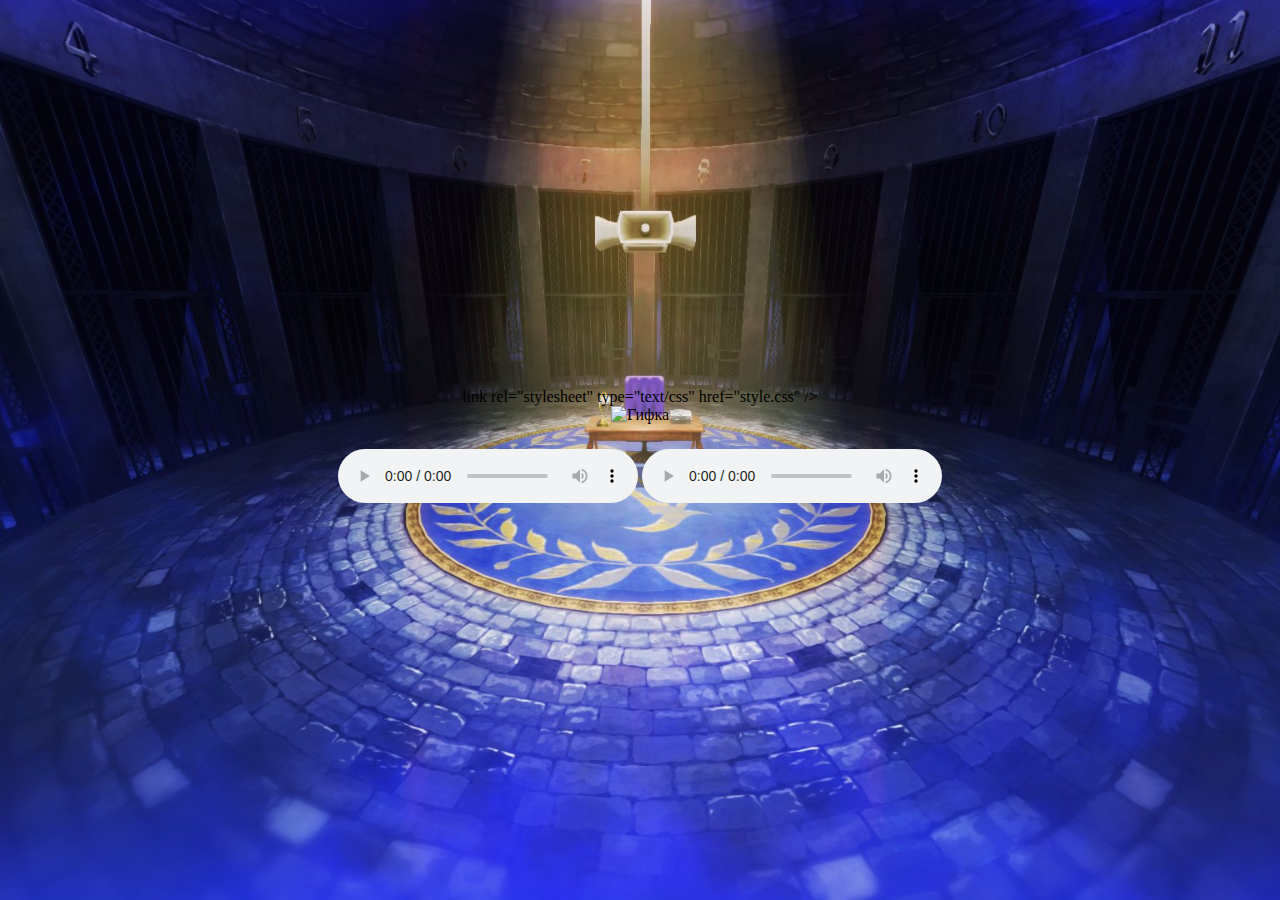
==== interesting.html @ 54431e9d "Add files via upload" ====
<html lang="ru">
<head>
	link rel="stylesheet" type="text/css" href="style.css" />
    <meta charset="UTF-8">
    <meta name="viewport" content="width=device-width, initial-scale=1.0">
    <title>Гифка и Музыка</title>
    <style>
        body {
            display: flex;
            flex-direction: column;
            align-items: center;
            justify-content: center;
            height: 100vh;
            margin: 0;
            background-image: url('Back5.jpg');
            background-size: cover;
            background-position: center; 
        }
        img {
            max-width: 80%;
            height: auto;
            display: block;
            margin-bottom: 20px;
        }
        audio {
            margin: 5px 0;
        }
    </style>
</head>
<body>

    <img src="igor.gif" alt="Гифка" />

    <div>
        <audio controls>
            <source src="LWC.mp3" type="audio/mp3">
            Ваш браузер не поддерживает элемент audio.
        </audio>
        <audio controls>
            <source src="WOP.mp3" type="audio/mp3">
            Ваш браузер не поддерживает элемент audio.
        </audio>
      
    </div>

</body>
</html>
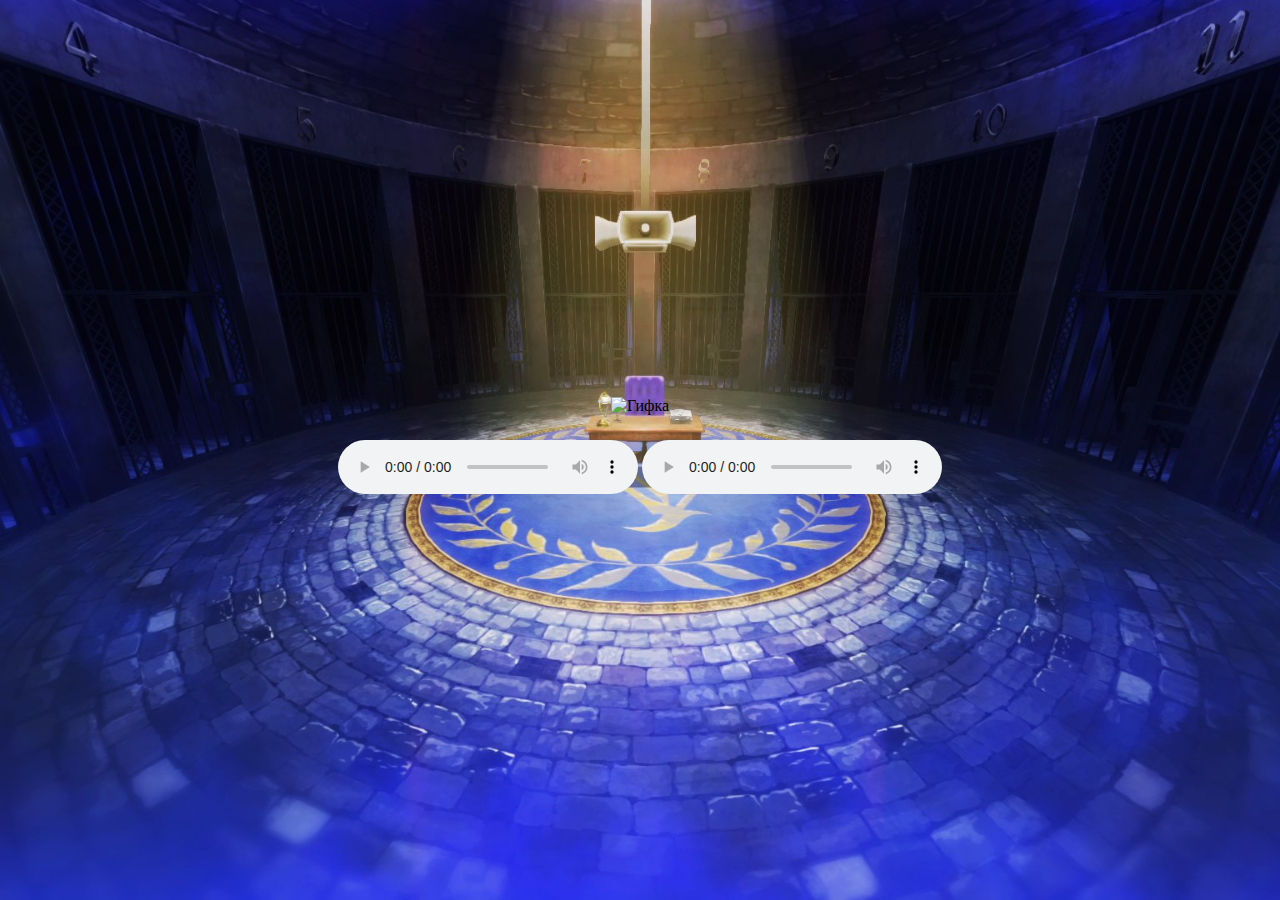
==== commit 2c706185: "Update interesting.html" ====
--- a/interesting.html
+++ b/interesting.html
@@ -1,6 +1,6 @@
 <html lang="ru">
 <head>
-	link rel="stylesheet" type="text/css" href="style.css" />
+    <link rel="stylesheet" type="text/css" href="style.css" />
     <meta charset="UTF-8">
     <meta name="viewport" content="width=device-width, initial-scale=1.0">
     <title>Гифка и Музыка</title>
--- a/style.css
+++ b/style.css
@@ -0,0 +1,20 @@
+body {
+    background-color: #4682B4;
+}
+p {
+    font-family: "Times New Roman", Times, serif;
+    font-weight: bold;
+    max-width: 500px;
+	color: f8f32b;
+	font-size: 20px;
+}
+li {
+	font-family: "Times New Roman", Times, serif;
+    font-weight: bold;
+    max-width: 500px;
+	color: f8f32b;
+	font-size: 20px;
+}
+a{
+	color: f8f32b;
+}